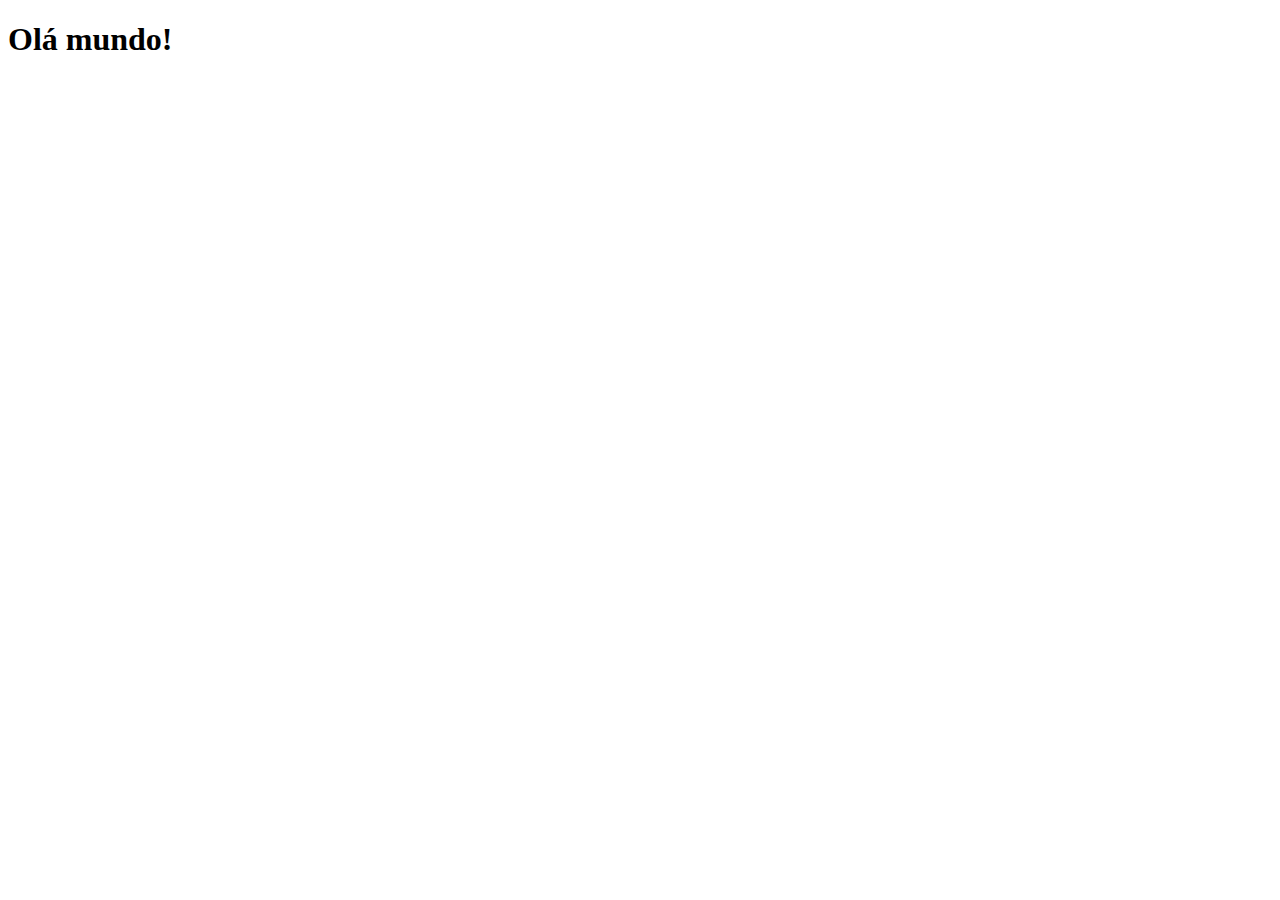
==== index.html @ 9b8df4f2 "pag principal" ====
<!DOCTYPE html>
<html lang="pt-br">
<head>
    <meta charset="UTF-8">
    <meta name="viewport" content="width=device-width, initial-scale=1.0">
    <link rel="shortcut icon" href="favicon.ico" type="image/x-icon">
    <title>Projeto Redes Sociais</title>
</head>
<body>
    <h1>Olá mundo!</h1>
</body>
</html>
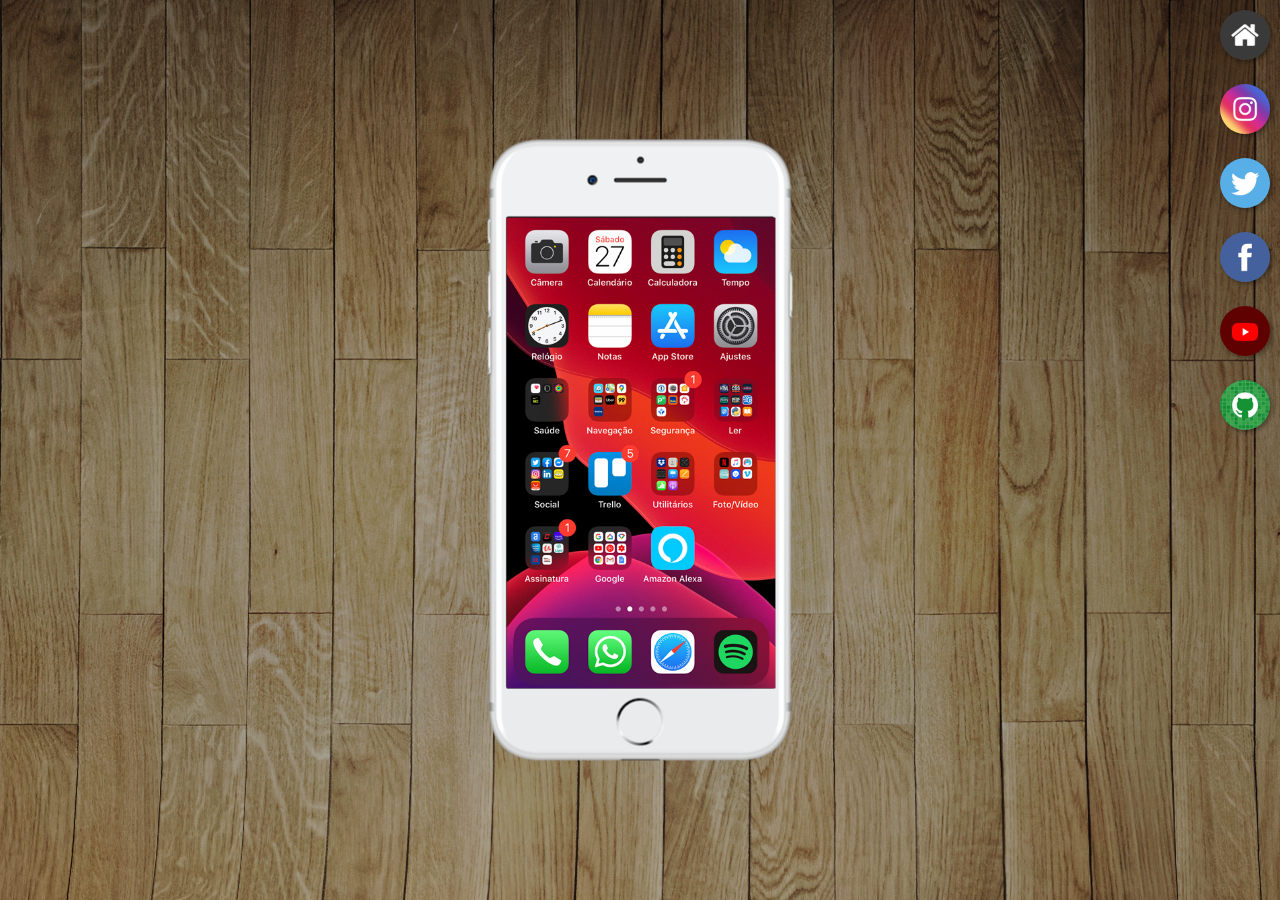
==== commit d71f3300: "botao na lateral" ====
--- a/index.html
+++ b/index.html
@@ -4,9 +4,24 @@
     <meta charset="UTF-8">
     <meta name="viewport" content="width=device-width, initial-scale=1.0">
     <link rel="shortcut icon" href="favicon.ico" type="image/x-icon">
+    <link rel="stylesheet" href="estilos/style.css">
     <title>Projeto Redes Sociais</title>
 </head>
 <body>
-    <h1>Olá mundo!</h1>
+    <main>
+        <section id="telefone">
+            <iframe src="home.html" name="tela" id="tela" frameborder="0">
+                Seu
+            </iframe>
+        </section>
+        <section id="redes-sociais">
+            <a href="#" target="tela"><img src="pacote-d013/imagens/logo-home.jpg" alt="home"></a><br>
+            <a href="#" target="tela"><img src="pacote-d013/imagens/logo-instagram.jpg" alt="instagram"></a><br>
+            <a href="#" target="tela"><img src="pacote-d013/imagens/logo-twitter.jpg" alt="twitter"></a><br>
+            <a href="#" target="tela"><img src="pacote-d013/imagens/logo-facebook.jpg" alt="facebook"></a><br>
+            <a href="#" target="tela"><img src="pacote-d013/imagens/logo-youtube.jpg" alt="youtube"></a><br>
+            <a href="#" target="tela"><img src="pacote-d013/imagens/" alt=""><img src="pacote-d013/imagens/logo-github.jpg" alt=""></a>
+        </section>
+    </main>
 </body>
 </html>--- a/estilos/style.css
+++ b/estilos/style.css
@@ -0,0 +1,56 @@
+@charset "UTF-8";
+*{
+    margin:0px;
+    padding: 0px;
+    font-family: Arial, Helvetica, sans-serif;
+}
+html, body{
+    height: 100vh;
+    width: 100vw;
+    background-color: black;
+}
+body{
+    background: url('../pacote-d013/imagens/fundo-madeira.jpg') no-repeat top center;
+}
+main {
+    position: relative;
+    height: 100vh;
+    background-size: cover;
+    background-attachment: fixed;
+   
+}
+section#telefone{
+    position: absolute;
+    top:50%;
+    left:50%;
+    transform: translate(-50%,-50%);
+
+    height: 627px;
+    width: 311px;
+    background: url('../pacote-d013/imagens/frame-iphone.png');
+
+}
+iframe#tela{
+    position: relative;
+    top: 81px ;
+    left: 22px;
+    width: 269px ;
+    height: 471px;
+}
+/* section#redes-sociais > a > img{}*/
+section#redes-sociais img{
+    width: 50px;
+    margin: 10px;
+    border-radius:  50%;/*50% deixa arredondado*/
+    box-shadow: 2px 2px 5px rgba(0, 0, 0, 0.39);
+    box-sizing: border-box;/*dentro da ciaxa*/
+    }
+section#redes-sociais {
+    text-align: right;
+}
+section#redes-sociais img:hover{
+    border: 2px solid goldenrod;
+    transform: translate(-3px,-3px);/*deslocamento*/
+    box-shadow: 5px 5px 10px rgba(0, 0, 0, 0.616);
+    transition: transform 0.5s, border 1s;/*tempo de demora*/
+}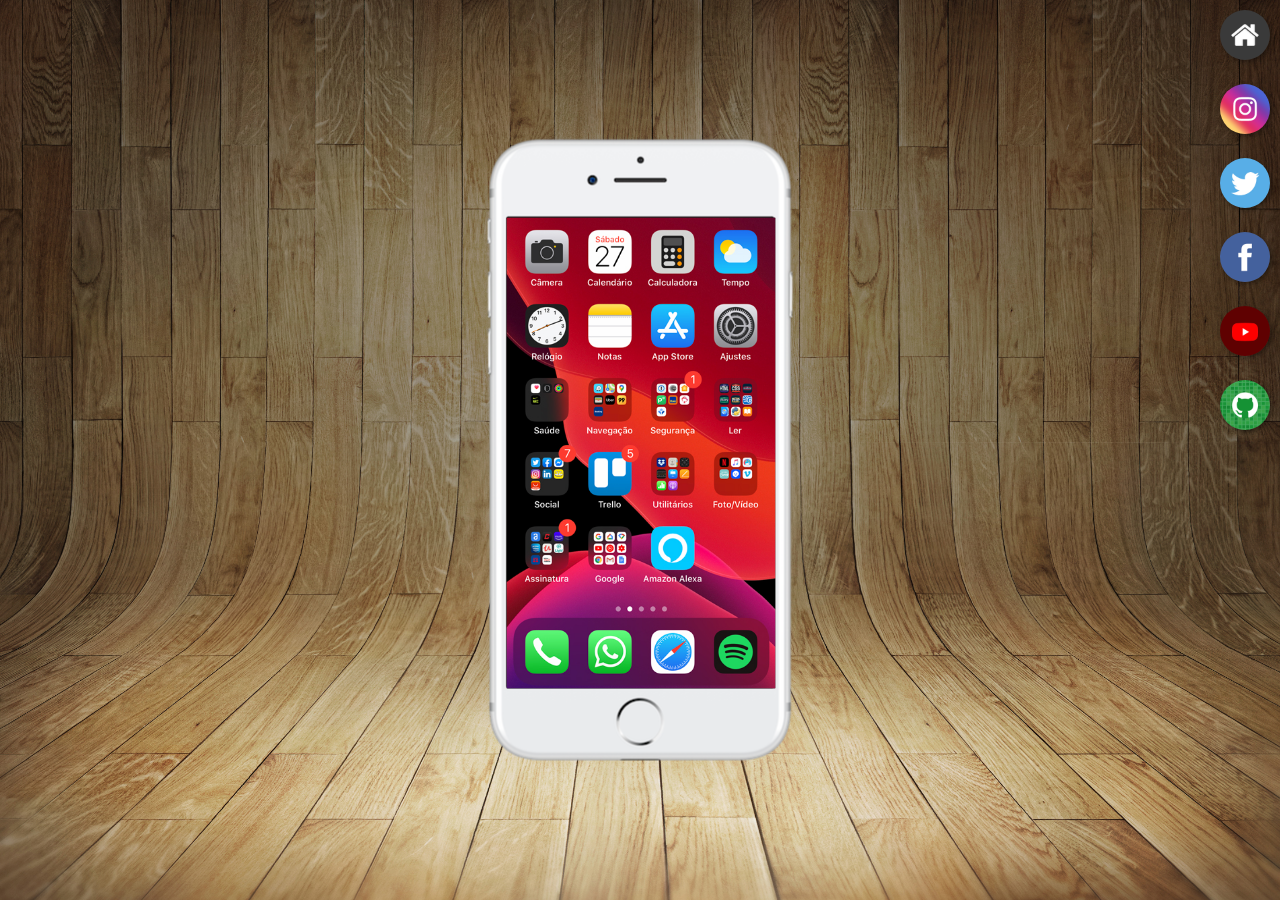
==== commit 0a5bda02: "projeto social" ====
--- a/index.html
+++ b/index.html
@@ -4,23 +4,23 @@
     <meta charset="UTF-8">
     <meta name="viewport" content="width=device-width, initial-scale=1.0">
     <link rel="shortcut icon" href="favicon.ico" type="image/x-icon">
-    <link rel="stylesheet" href="estilos/style.css">
+    <link rel="stylesheet" href="estilos/social.css">
     <title>Projeto Redes Sociais</title>
 </head>
 <body>
     <main>
         <section id="telefone">
             <iframe src="home.html" name="tela" id="tela" frameborder="0">
-                Seu
+                Seu computador não é compativel
             </iframe>
         </section>
         <section id="redes-sociais">
-            <a href="#" target="tela"><img src="pacote-d013/imagens/logo-home.jpg" alt="home"></a><br>
-            <a href="#" target="tela"><img src="pacote-d013/imagens/logo-instagram.jpg" alt="instagram"></a><br>
-            <a href="#" target="tela"><img src="pacote-d013/imagens/logo-twitter.jpg" alt="twitter"></a><br>
-            <a href="#" target="tela"><img src="pacote-d013/imagens/logo-facebook.jpg" alt="facebook"></a><br>
-            <a href="#" target="tela"><img src="pacote-d013/imagens/logo-youtube.jpg" alt="youtube"></a><br>
-            <a href="#" target="tela"><img src="pacote-d013/imagens/" alt=""><img src="pacote-d013/imagens/logo-github.jpg" alt=""></a>
+            <a href="home.html" target="tela"><img src="pacote-d013/imagens/logo-home.jpg" alt="home"></a><br>
+            <a href="Iinstagram.html" target="tela"><img src="pacote-d013/imagens/logo-instagram.jpg" alt="instagram"></a><br>
+            <a href="twitter.html" target="tela"><img src="pacote-d013/imagens/logo-twitter.jpg" alt="twitter"></a><br>
+            <a href="facebook.html" target="tela"><img src="pacote-d013/imagens/logo-facebook.jpg" alt="facebook"></a><br>
+            <a href="youtube.html" target="tela"><img src="pacote-d013/imagens/logo-youtube.jpg" alt="youtube"></a><br>
+            <a href="github.html" target="tela"><img src="pacote-d013/imagens/" alt=""><img src="pacote-d013/imagens/logo-github.jpg" alt=""></a>
         </section>
     </main>
 </body>
--- a/estilos/social.css
+++ b/estilos/social.css
@@ -0,0 +1,77 @@
+@charset "UTF-8";
+
+*{
+    margin: 0px;
+    padding: 0px;
+    font-family: Arial, Helvetica, sans-serif;
+}
+html,body{
+    height: 100vh;
+    width: 100vw;
+    background-color: black;
+
+}
+body{
+    background: url('../pacote-d013/imagens/fundo-madeira.jpg');
+    background-size: cover;
+    background-attachment: fixed;
+
+}
+main{
+    height: 100vh;
+    position: relative;
+    
+}
+section#telefone{
+    background: url(../pacote-d013/imagens/frame-iphone.png) no-repeat;
+    position: absolute;
+    top:50%;
+    left: 50%;
+    transform: translate(-50%,-50%);
+    height: 627px;
+    width: 311px;
+    background-size: cover;
+    background-attachment:fixed;
+}
+iframe#tela{
+    position:relative;
+    top:81px;
+    left:22px;
+    width: 269px;
+    height: 471px;
+}
+/*section#redes-sociais>a>img{}*/
+section#redes-sociais img{
+    width: 50px;
+    margin: 10px;
+    border-radius: 50%; /*50% deixa arredondado*/
+    box-shadow: 2px 2px 5px rgba(0,0,0,0.39);
+    box-sizing: border-box;/*denttro da caixa*/
+}
+section#redes-sociais{
+    text-align:right;
+}
+section#redes-sociais img:hover{
+    border:2px solid goldenrod;
+    transform: translate(-3px, -3px);
+    box-shadow: 5px 5px 10px rgba(0,0,0,0.616);
+    transition: transform 0.5s, border 1sf; /*tempo de demora*/;
+}
+::-webkit-scrollbar{
+    width: 0px;
+    height: 0px;
+}/*esconder a barra de rolagem*/
+img{
+    width:100vw ;/*para ficar o site inteiro na tela*/
+
+}
+
+
+
+
+
+
+
+
+   
+   
